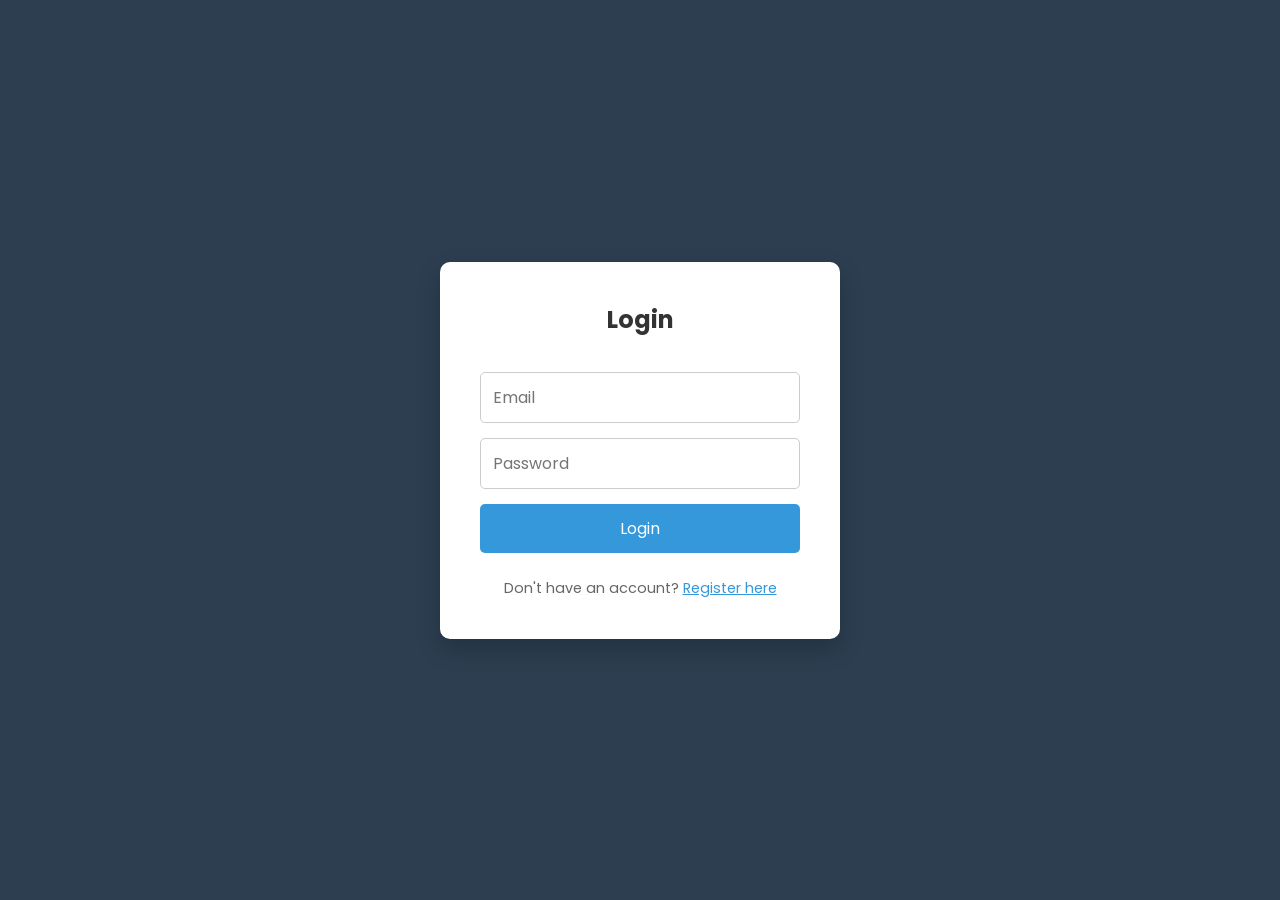
==== WebDev-L2-LoginSystem/index.html @ 7fd11d6a "Complete WebDev Level 2 Login System" ====
<!DOCTYPE html>
<html lang="en">
<head>
    <meta charset="UTF-8">
    <meta name="viewport" content="width=device-width, initial-scale=1.0">
    <title>Authentication System</title>
    <link rel="stylesheet" href="style.css">
    <link href="https://fonts.googleapis.com/css2?family=Poppins:wght@300;400;500&display=swap" rel="stylesheet">
</head>
<body>
    <div class="auth-container">
        <!-- Login Form -->
        <form id="login-form" class="auth-form active">
            <h2>Login</h2>
            <div id="login-error" class="error-msg"></div>
            <input type="email" id="login-email" placeholder="Email" required>
            <input type="password" id="login-password" placeholder="Password" required>
            <button type="submit" class="btn">Login</button>
            <p class="toggle-text">Don't have an account? <span onclick="toggleForms()">Register here</span></p>
        </form>

        <!-- Registration Form -->
        <form id="register-form" class="auth-form">
            <h2>Register</h2>
            <div id="register-error" class="error-msg"></div>
            <input type="text" id="reg-username" placeholder="Username" required>
            <input type="email" id="reg-email" placeholder="Email" required>
            <input type="password" id="reg-password" placeholder="Password (min 8 chars, 1 number)" required>
            <button type="submit" class="btn">Register</button>
            <p class="toggle-text">Already have an account? <span onclick="toggleForms()">Login here</span></p>
        </form>
    </div>
    <script src="script.js"></script>
</body>
</html>
---- WebDev-L2-LoginSystem/style.css ----
* {
    box-sizing: border-box;
    margin: 0;
    padding: 0;
    font-family: 'Poppins', sans-serif;
}

body {
    background-color: #2c3e50;
    display: flex;
    justify-content: center;
    align-items: center;
    height: 100vh;
}

.auth-container,
.dashboard-container {
    background: white;
    padding: 40px;
    border-radius: 10px;
    width: 100%;
    max-width: 400px;
    box-shadow: 0 10px 25px rgba(0, 0, 0, 0.2);
    text-align: center;
}

.auth-form {
    display: none;
    flex-direction: column;
    gap: 15px;
}

.auth-form.active {
    display: flex;
}

h2,
h1 {
    color: #333;
    margin-bottom: 20px;
}

input {
    padding: 12px;
    border: 1px solid #ccc;
    border-radius: 5px;
    font-size: 1rem;
}

input:focus {
    outline: none;
    border-color: #3498db;
}

.btn {
    padding: 12px;
    background-color: #3498db;
    color: white;
    border: none;
    border-radius: 5px;
    cursor: pointer;
    font-size: 1rem;
    transition: background 0.3s;
}

.btn:hover {
    background-color: #2980b9;
}

.btn.logout {
    background-color: #e74c3c;
    margin-top: 20px;
    width: 100%;
}

.btn.logout:hover {
    background-color: #c0392b;
}

.toggle-text {
    font-size: 0.9rem;
    color: #666;
    margin-top: 10px;
}

.toggle-text span {
    color: #3498db;
    cursor: pointer;
    text-decoration: underline;
}

.error-msg {
    color: #e74c3c;
    font-size: 0.85rem;
    display: none;
    text-align: left;
}
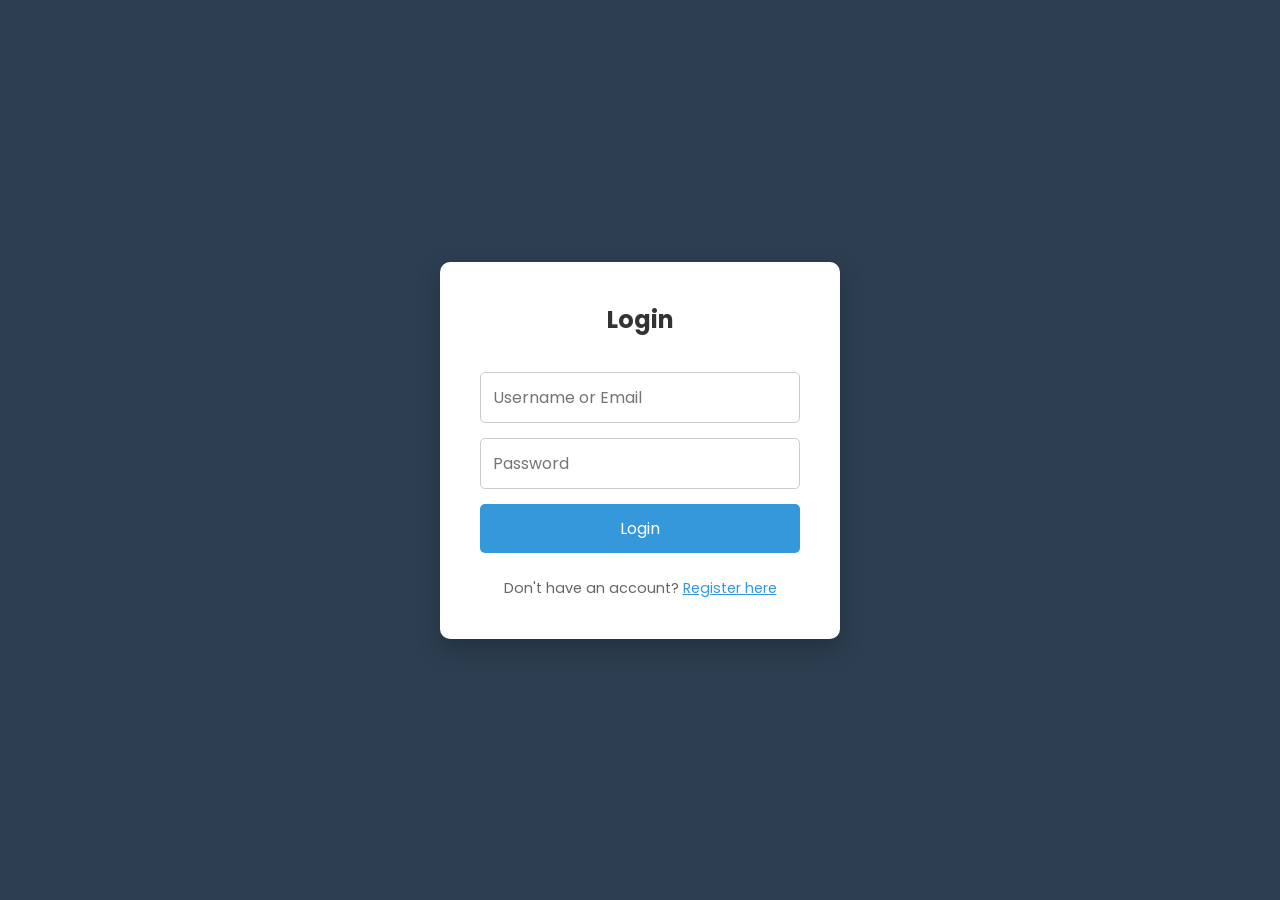
==== commit e554ead3: "feat(auth): harden login system and add shared auth module" ====
--- a/WebDev-L2-LoginSystem/index.html
+++ b/WebDev-L2-LoginSystem/index.html
@@ -1,35 +1,43 @@
 <!DOCTYPE html>
 <html lang="en">
+
 <head>
     <meta charset="UTF-8">
     <meta name="viewport" content="width=device-width, initial-scale=1.0">
     <title>Authentication System</title>
+    <link rel="preconnect" href="https://fonts.googleapis.com">
+    <link rel="preconnect" href="https://fonts.gstatic.com" crossorigin>
+    <link href="https://fonts.googleapis.com/css2?family=Poppins:wght@300;400;500&display=swap" rel="stylesheet">
     <link rel="stylesheet" href="style.css">
-    <link href="https://fonts.googleapis.com/css2?family=Poppins:wght@300;400;500&display=swap" rel="stylesheet">
 </head>
+
 <body>
     <div class="auth-container">
         <!-- Login Form -->
-        <form id="login-form" class="auth-form active">
+        <form id="login-form" class="auth-form active" novalidate>
             <h2>Login</h2>
-            <div id="login-error" class="error-msg"></div>
-            <input type="email" id="login-email" placeholder="Email" required>
-            <input type="password" id="login-password" placeholder="Password" required>
+            <div id="login-success" class="success-msg" role="status"></div>
+            <div id="login-error" class="error-msg" role="alert"></div>
+            <input type="text" id="login-id" placeholder="Username or Email" autocomplete="username" required>
+            <input type="password" id="login-password" placeholder="Password" autocomplete="current-password" required>
             <button type="submit" class="btn">Login</button>
-            <p class="toggle-text">Don't have an account? <span onclick="toggleForms()">Register here</span></p>
+            <p class="toggle-text">Don't have an account? <span data-toggle>Register here</span></p>
         </form>
 
         <!-- Registration Form -->
-        <form id="register-form" class="auth-form">
+        <form id="register-form" class="auth-form" novalidate>
             <h2>Register</h2>
-            <div id="register-error" class="error-msg"></div>
-            <input type="text" id="reg-username" placeholder="Username" required>
-            <input type="email" id="reg-email" placeholder="Email" required>
-            <input type="password" id="reg-password" placeholder="Password (min 8 chars, 1 number)" required>
+            <div id="register-error" class="error-msg" role="alert"></div>
+            <input type="text" id="reg-username" placeholder="Username (min 3 chars)" autocomplete="username" required>
+            <input type="email" id="reg-email" placeholder="Email" autocomplete="email" required>
+            <input type="password" id="reg-password" placeholder="Password (min 8 chars, 1 number)"
+                autocomplete="new-password" required>
             <button type="submit" class="btn">Register</button>
-            <p class="toggle-text">Already have an account? <span onclick="toggleForms()">Login here</span></p>
+            <p class="toggle-text">Already have an account? <span data-toggle>Login here</span></p>
         </form>
     </div>
+    <script src="auth.js"></script>
     <script src="script.js"></script>
 </body>
+
 </html>
--- a/WebDev-L2-LoginSystem/style.css
+++ b/WebDev-L2-LoginSystem/style.css
@@ -10,7 +10,17 @@
     display: flex;
     justify-content: center;
     align-items: center;
-    height: 100vh;
+    min-height: 100vh;
+    padding: 20px;
+}
+
+/* Hide protected content until the session is verified (prevents a flash) */
+body.protected {
+    visibility: hidden;
+}
+
+body.protected.ready {
+    visibility: visible;
 }
 
 .auth-container,
@@ -22,6 +32,11 @@
     max-width: 400px;
     box-shadow: 0 10px 25px rgba(0, 0, 0, 0.2);
     text-align: center;
+}
+
+.dashboard-container p {
+    color: #555;
+    margin-bottom: 10px;
 }
 
 .auth-form {
@@ -67,6 +82,11 @@
     background-color: #2980b9;
 }
 
+.btn:disabled {
+    opacity: 0.6;
+    cursor: not-allowed;
+}
+
 .btn.logout {
     background-color: #e74c3c;
     margin-top: 20px;
@@ -89,9 +109,21 @@
     text-decoration: underline;
 }
 
-.error-msg {
-    color: #e74c3c;
+.error-msg,
+.success-msg {
     font-size: 0.85rem;
     display: none;
     text-align: left;
+    padding: 10px;
+    border-radius: 5px;
+}
+
+.error-msg {
+    color: #c0392b;
+    background: #fdecea;
+}
+
+.success-msg {
+    color: #1e8449;
+    background: #e8f8f0;
 }
